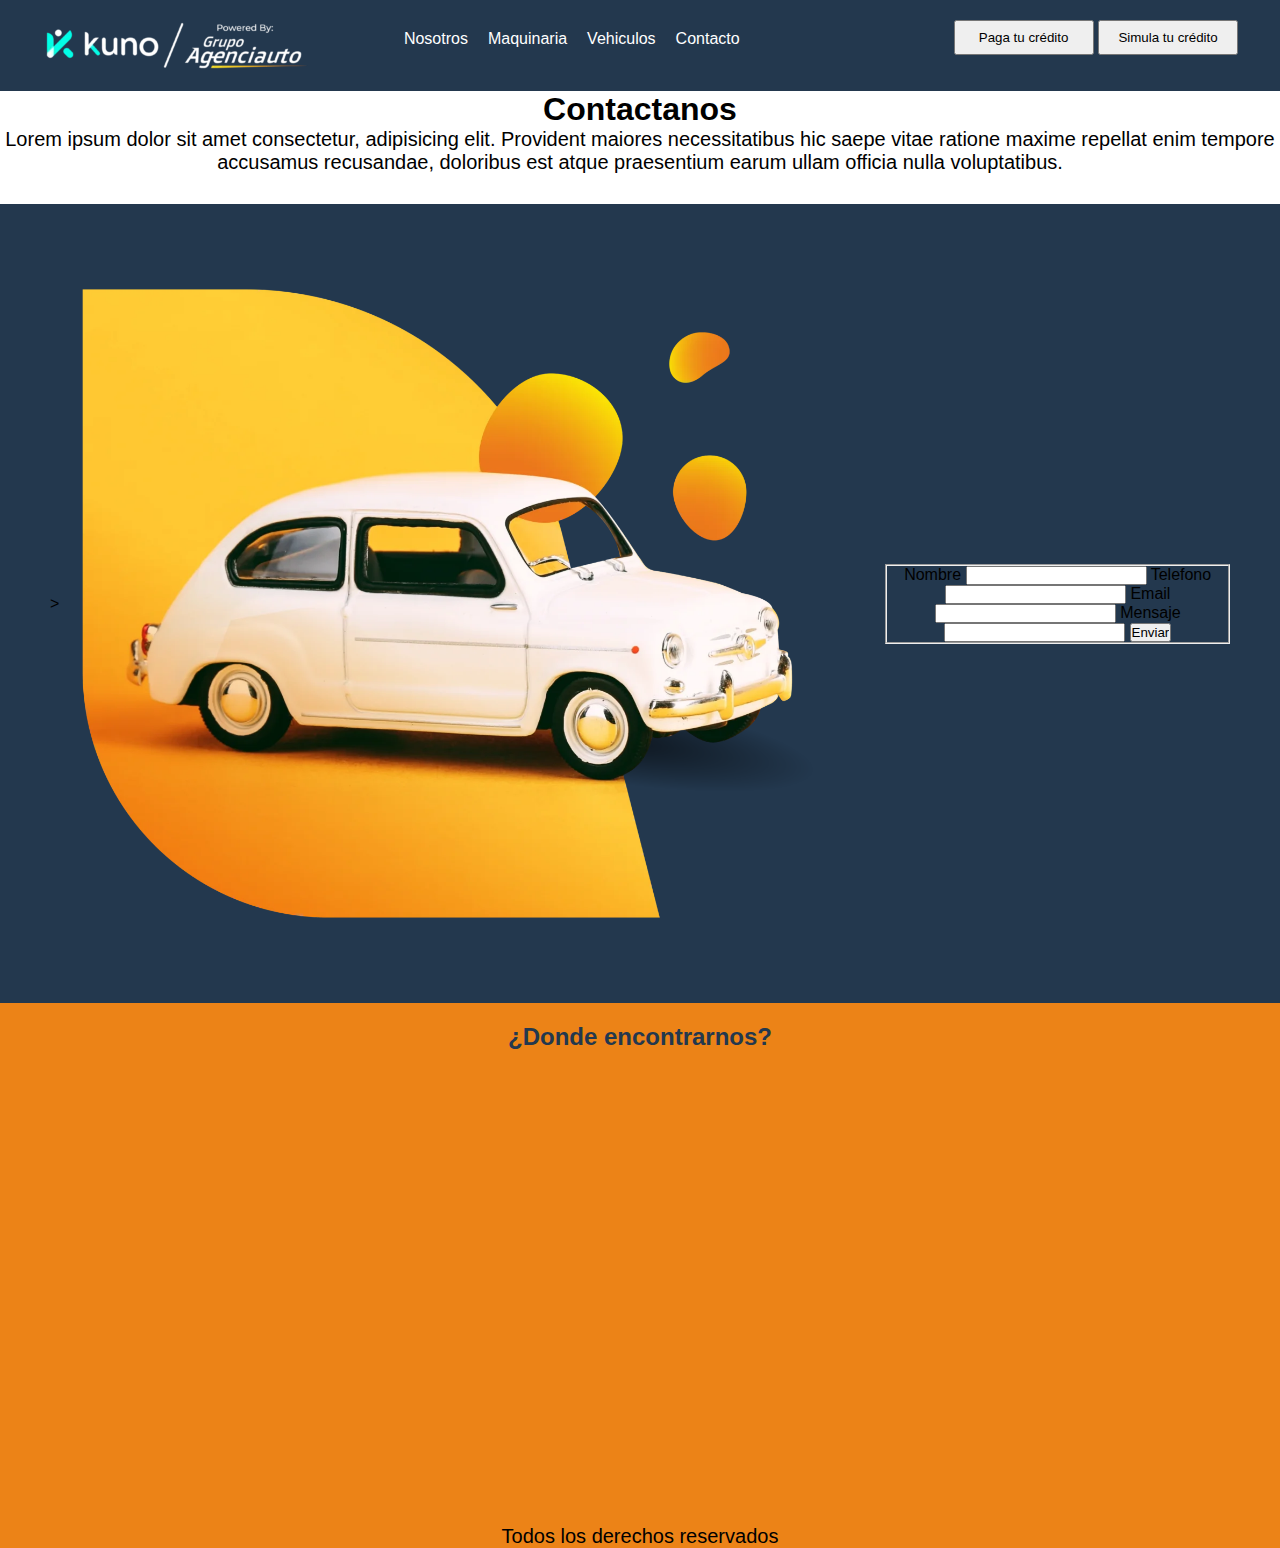
==== pages/contacto.html @ 7c6eed37 "Subiendo archivos" ====
<!DOCTYPE html>
<html lang="en">
  <head>
    <meta charset="UTF-8" />
    <meta name="viewport" content="width=device-width, initial-scale=1.0" />
    <link rel="stylesheet" href="../css/styles.css" />
    <title>Contacto - Kuno</title>
  </head>
  <body>
    <header>
      <img src="../images/logo.webp" alt="" />
      <nav>
        <ul>
          <li>
            <a href="../pages/nosotros.html">Nosotros</a>
          </li>
          <li>
            <a href="../pages/maquinaria.html">Maquinaria</a>
          </li>
          <li>
            <a href="../pages/vehiculos.html">Vehiculos</a>
          </li>
          <li>
            <a href="../pages/contacto.html">Contacto</a>
          </li>
        </ul>
      </nav>
      <div class="buttons">
        <button>Paga tu crédito</button>
        <button>Simula tu crédito</button>
      </div>
    </header>

    <main>
      <section>
        <h1>Contactanos</h1>
        <p>
          Lorem ipsum dolor sit amet consectetur, adipisicing elit. Provident
          maiores necessitatibus hic saepe vitae ratione maxime repellat enim
          tempore accusamus recusandae, doloribus est atque praesentium earum
          ullam officia nulla voluptatibus.
        </p>
      </section>

      <section class="seccionContacto">
        >
        <img src="../images/imgForm.webp" alt="" class="imgForm" />
        <form action="">
          <fieldset>
            <label for="">Nombre</label>
            <input type="text" />
            <label for="">Telefono</label>
            <input type="tel" />
            <label for="">Email</label>
            <input type="email" />
            <label for="">Mensaje</label>
            <input type="text" />
            <input type="submit" value="Enviar" />
          </fieldset>
        </form>
      </section>

      <section class="mapa">
        <h2>¿Donde encontrarnos?</h2>
        <iframe
          src="https://www.google.com/maps/embed?pb=!1m18!1m12!1m3!1d3966.4710350520577!2d-75.57537512617547!3d6.201421826824755!2m3!1f0!2f0!3f0!3m2!1i1024!2i768!4f13.1!3m3!1m2!1s0x8e4683e7fb83ab9b%3A0x2dafe021629382f5!2sKuno!5e0!3m2!1ses-419!2sco!4v1720919458309!5m2!1ses-419!2sco"
          width="900"
          height="450"
          style="border: 0"
          allowfullscreen=""
          loading="lazy"
          referrerpolicy="no-referrer-when-downgrade"
        ></iframe>
      </section>
    </main>

    <footer>
      <p>Todos los derechos reservados</p>
    </footer>
  </body>
</html>
---- css/styles.css ----
* {
    box-sizing: border-box;
    font-family: 'Segoe UI', Tahoma, Geneva, Verdana, sans-serif;
    margin: 0;
    padding: 0;
}


/* Barra de navegación */

header {
    display: flex;
    justify-content: space-around;
    color: white;
    background-color: #23384E;
    padding-top: 20px;
    padding-bottom: 20px;
    text-align: center;
}

nav ul li {
    list-style: none;
    float: left;
    padding: 10px;
}

nav ul li a {
    text-decoration: none;
    color: white;
    list-style: none;
}


.buttons{
    padding-left: 120px;
    
}

.buttons button {
    width: 140px;
    height: 35px;
    
}

/* ----------- HOME  ----------- */

/* Main */

main {
    background-color: white;
    text-align: center;
}

.seccion1, .seccion3{
    display: flex;
    align-items: center;
    padding: 0px 50px 0px 50px;
}

.seccion2, .seccion4{
    display: flex;
    flex-direction: row-reverse;
    align-items: center;
    padding: 0px 50px 0px 50px;
}



.homeImagen1, .homeImagen2, .homeImagen3{
    width: 35%;
    height: 35%;
}

p {
    font-size: 20px;
}

h2 {
    color: #23384E;
}

/* Sección Aliados */

.seccionAliados h2 {
    font-size: 35px;
    margin-bottom: 40px;
}

.logos {
    display: flex;
    justify-content: space-around;
}

.homeLogos{
    width: 15%;
    height: 15%;
}

.seccionAliados {
    margin-top: 20px;
}

/* Formulario */

.seccionContacto {
    display: flex;
    align-items: center;
    padding: 50px 50px 50px 50px;
    margin-top: 30px;
    background: #23384E;
}

.formulario {
    width: 50%;
}

.formimg {
    width: 50%;
}

.imgForm{
    width: 70%;
    height: 70%;
}

form {
    display: flex;
    flex-direction: column;
}

.formulario label {
    color: white;
    margin-top: 10px;
    padding-top: 10px;
}

.formulario input {
    margin-top: 10px;
    padding-top: 10px;
}

.botonEnviar {
    background-color: #EC8317;
    border: none;
    padding: 14px 24px;
    border-radius: 40px;
}


/* Footer */

footer {
    background: #EC8317;
    text-align: center;
}


/* ----------- NOSOTROS  ----------- */



.imagenEquipo{
    width: 40%;
    height: 40%;
}

.seccionEquipo {
    margin: 20px 0px 20px 0px;
}

.cargo{
    font-size: 15px;
}

.avatares {
    width: 15%;
    height: 15%;
}

/* ----------- CONTACTO  ----------- */

.mapa {
    padding-top: 20px;
    background-color: #EC8317;
}

.mapa h2 {
    margin-bottom: 20px;
}

/* ----------- VEHICULOS - MAQUINARIA  ----------- */

.comoFunciona {
    padding: 30px 50px 50px 50px;
}

.comoFunciona section {
    padding-bottom: 20px;
}

.seccionesTexto {
    display: flex;
}

.seccionTexto1, .seccionTexto2, .seccionTexto3, .seccionTexto4 {
    width: 25%;
    padding: 15px;
}

.dondeUsar {
    display: flex;
    flex-direction: column;
    width: 100%;
}

.dondeUsar h2 {
    font-size: 30px;
}

.dondeUsar img {
    margin-top: -40px;
    width: 80%;
}

.seccionesInternas {
    display: flex;
    
}

.seccionesInternas section{
    margin-top: 60px;
}

.nuevos, .usados {
    display: flex;
    flex-direction: column;
    align-items: center;
    
}

.seccionesInternas button {
    background-color: #EC8317;
    color: white;
    font-size: 16px;
    border: none;
    padding: 14px 24px;
    border-radius: 40px;
}


/* ----------- Mobile  ----------- */

@media only screen and (max-width: 768px) {



    /* ----------- Header  ----------- */

    header {
        display: flex;
        flex-direction: column;
        align-items: center;
    }

    header img {
        width: 80%;
        height: 80%;
    }

    .buttons{
        display: flex;
        padding-left: 0px;
        
    }

    /* ----------- VEHICULOS - MAQUINARIA  ----------- */

    .seccionesTexto {
        flex-direction: column;
    }

    .seccionTexto1, .seccionTexto2, .seccionTexto3, .seccionTexto4 {
        width: 100%;
        padding: 8px;
    }

    .seccionesInternas {
        flex-direction: column;
    }

    .seccionContacto {
        flex-direction: column;
    }

    .formulario {
        width: 100%;
    }

    .formimg {
        width: 100%;
    }
}
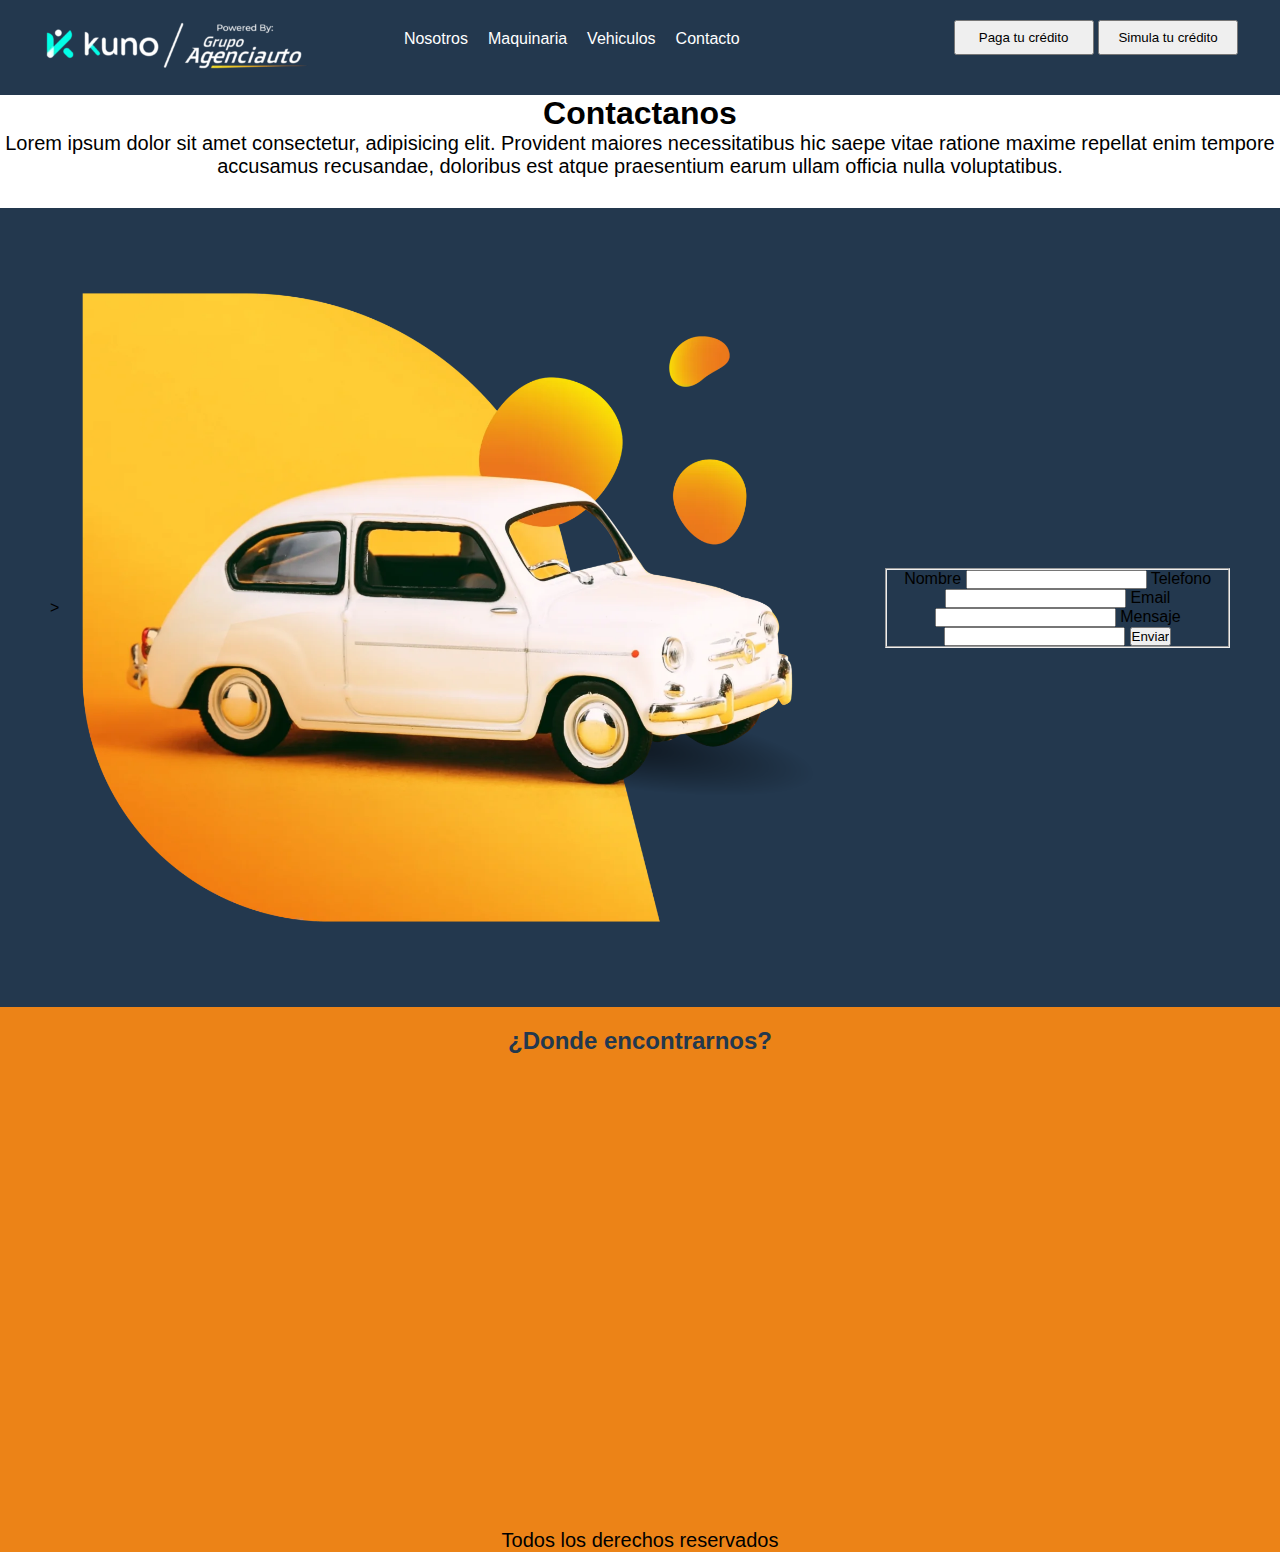
==== commit 91824150: "subiendo" ====
--- a/pages/contacto.html
+++ b/pages/contacto.html
@@ -8,7 +8,7 @@
   </head>
   <body>
     <header>
-      <img src="../images/logo.webp" alt="" />
+      <a href="../index.html"> <img src="../images/logo.webp" alt="Logo" /></a>
       <nav>
         <ul>
           <li>
